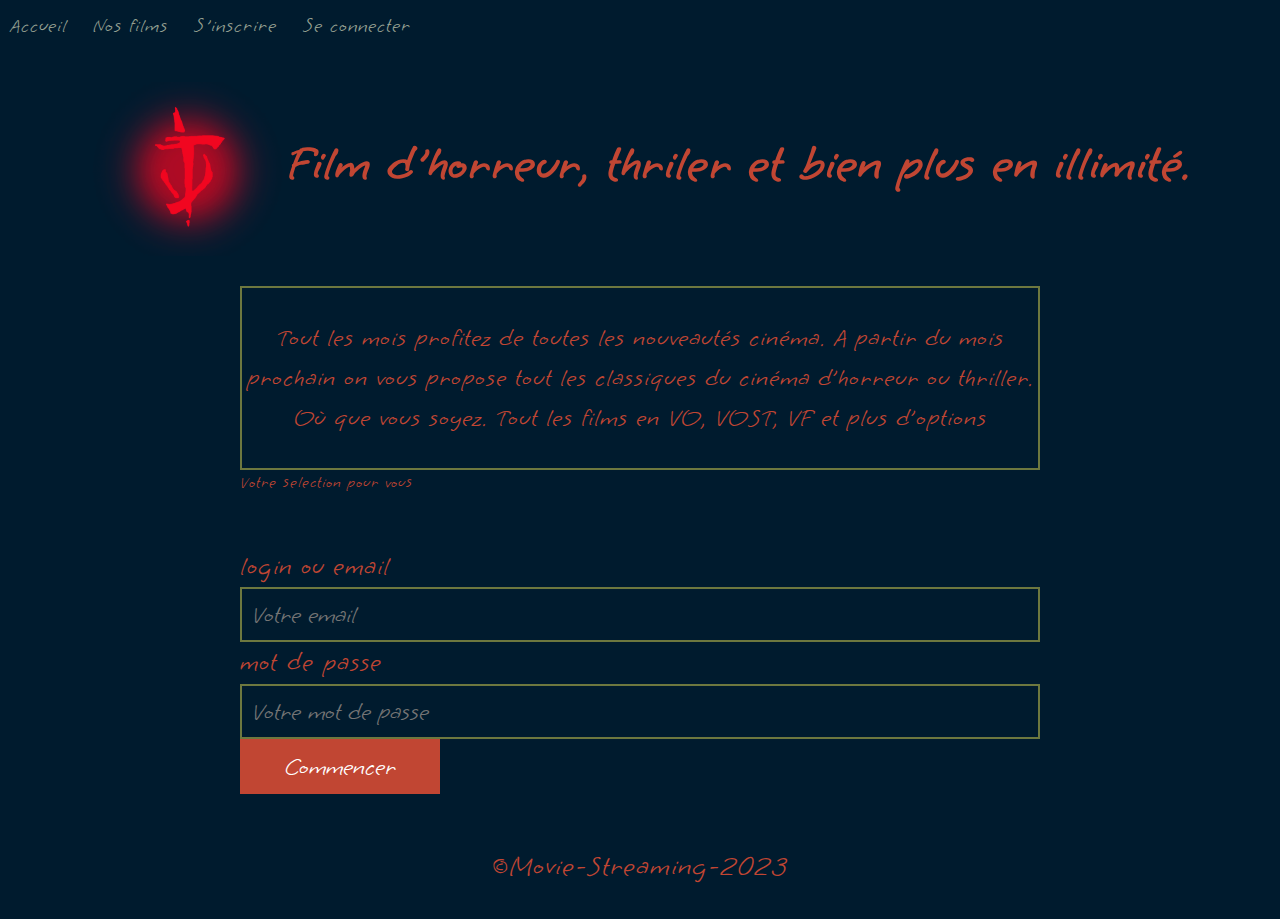
==== conection.html @ 43c9b279 "Update form styling and fix navigation links***" ====
<!DOCTYPE html>
<html lang="fr">

<head>
    <meta charset="UTF-8">
    <meta name="viewport" content="width=device-width, initial-scale=1.0">
    <meta name="description" content="page d'acceuille d'un site de streaming">

    <title>CineHorreur</title>
    
    <link rel="apple-touch-icon" sizes="180x180" href="favicon/apple-touch-icon.png">
    <link rel="icon" type="image/png" sizes="32x32" href="favicon/favicon-32x32.png">
    <link rel="icon" type="image/png" sizes="16x16" href="favicon/favicon-16x16.png">
    <link rel="manifest" href="./favicon/site.webmanifest">
    <link rel="stylesheet" href="css/main.css">
</head>
<body>
    <nav>
        <ul>
            <li><a href="./index.html">Accueil</a></li>
            <li><a href="#">Nos films</a></li>
            <li><a href="./instription.html">S'inscrire</a></li>
            <li><a href="./conection.html">Se connecter</a></li>
        </ul>
    </nav>
    <header>
        <h1><img class="icon" src="./asset/doom_slayer_symbol.png" alt="Doom slayer icon picture">Film d'horreur, thriler et bien plus en illimité.</h1>
    </header>
    <main>
        <section class="take_your_place">
            <p>Tout les mois profitez de toutes les nouveautés cinéma. A partir du mois prochain on vous propose
                tout les classiques du cinéma d’horreur ou thriller. Où que vous soyez. Tout les films en VO, VOST,
                VF et plus d’options</p>
        </section>
        <p>Votre selection pour vous</p>
        <form action="index.php" method="post">
            <label for="email">login ou email</label>
            <input type="email" name="email" id="email" placeholder="Votre email">
            <label for="password">mot de passe</label>
            <input type="password" name="password" id="password" placeholder="Votre mot de passe">
            <input class="valider" type="submit" value="Commencer">
    </main>
    <footer>
        <p>&copy;Movie-Streaming-2023</p>
    </footer>
</body>
</html>
---- css/main.css ----
@import url('https://fonts.googleapis.com/css2?family=Grape+Nuts&family=Roboto+Slab:wght@600&display=swap');
@import url('./reset.css');
@import url('./theme.css');

body {
    background-color: var(--color-primary);
    color: var(--color-font);
    font-family: 'Grape Nuts', cursive;
}

nav {
    padding: 1rem 0;
}

nav ul li{
    display: inline-block;
    margin: 0 1rem;
}

nav ul li a{
    color: var(--color-nav);
    font-size: 2rem;
    text-decoration: none;
}

header {
    text-align: center;
    margin: 3rem 0;
}

header h1 {
    font-size: 5rem;
}

main {
    max-width: 80rem;
    margin-left: auto;
    margin-right: auto;
}

h2 {
    text-align: center;
}

form{
    margin: 5rem 0;
    width: 100%;
}

form label{
    display: block;
    font-size: 2.6rem;
}

form input{
    width: 100%;
    padding: 1rem;
    background-color: rgba(0,0,0,0);
    border: 0.2rem solid var(--color-border);
    font-family: 'Grape Nuts', cursive;
    color: var(--color-font-secondary);
    font-size: 2.5rem;
}

form input.email_acceuille {
    width: 75%;
}

form input.glow-on-hover {
    width: 24%;
    padding: 1rem;
    background-color: var(--color-font);
    border: 0.2rem solid var(--color-font);
    font-size: 2.5rem;
    font-family: 'Grape Nuts', cursive;
    color: #fff;
}

form select {
    width: 100%;
    padding: 1rem;
    background-color: rgba(0,0,0,0);
    border: 0.2rem solid var(--color-border);
    font-family: 'Grape Nuts', cursive;
    color: var(--color-font-secondary);
    font-size: 2.5rem;
}

form input.valider {
    margin-left: auto;
    margin-right: auto;
    width: 25%;
    padding: 1rem;
    background-color: var(--color-font);
    border: 0.2rem solid var(--color-font);
    font-size: 2.5rem;
    font-family: 'Grape Nuts', cursive;
    color: #fff;
}

section.take_your_place{
    display: block;
    border: 0.2rem solid var(--color-border);
}

section form{
    text-align: center;
}

section p{
    text-align: center;
    margin: 3rem 0;
    font-size: 2.5rem;
}

.icon {
    width: 20rem;
    height: auto;
}

li{
    display: inline-block;
}

footer {
    text-align: center;
    margin: 3rem 0;
}

footer p {
    font-size: 2.8rem;
}

@media screen and (max-width: 80rem) {
    form input.email_acceuille{
        width: 100%;
    }
    form input.glow-on-hover{
        width: 100%;
    }
}
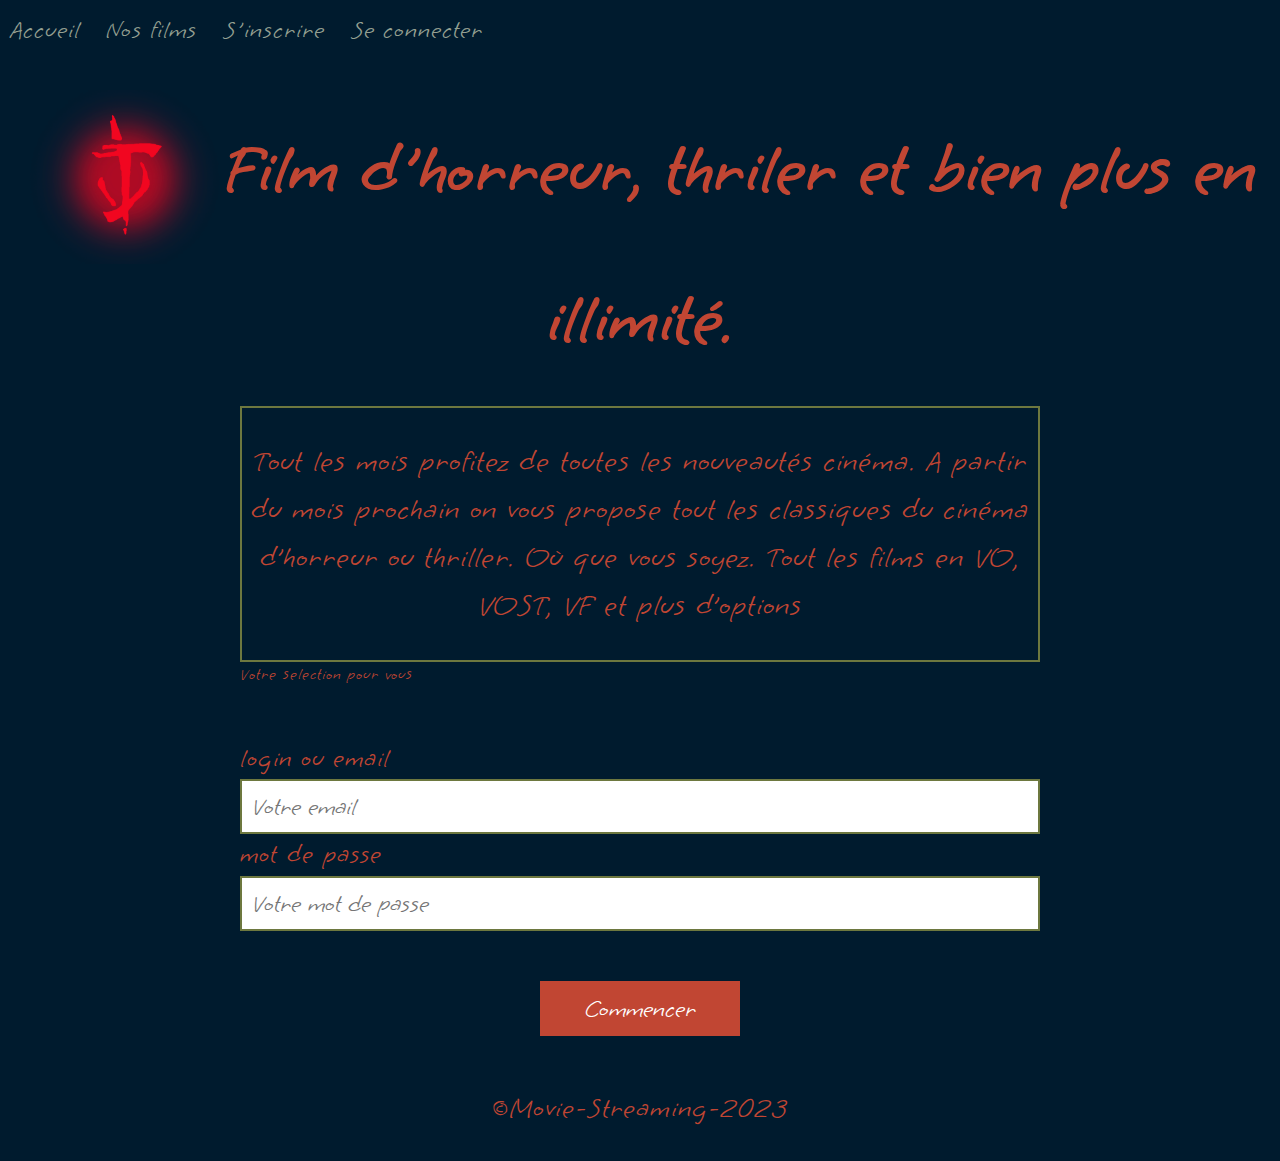
==== commit 100ecd3e: "nos film" ====
--- a/conection.html
+++ b/conection.html
@@ -7,18 +7,18 @@
     <meta name="description" content="page d'acceuille d'un site de streaming">
 
     <title>CineHorreur</title>
-    
+
     <link rel="apple-touch-icon" sizes="180x180" href="favicon/apple-touch-icon.png">
     <link rel="icon" type="image/png" sizes="32x32" href="favicon/favicon-32x32.png">
     <link rel="icon" type="image/png" sizes="16x16" href="favicon/favicon-16x16.png">
     <link rel="manifest" href="./favicon/site.webmanifest">
     <link rel="stylesheet" href="css/main.css">
 </head>
-<body>
+<body>  
     <nav>
         <ul>
             <li><a href="./index.html">Accueil</a></li>
-            <li><a href="#">Nos films</a></li>
+            <li><a href="./nos_film.html">Nos films</a></li>
             <li><a href="./instription.html">S'inscrire</a></li>
             <li><a href="./conection.html">Se connecter</a></li>
         </ul>
--- a/css/main.css
+++ b/css/main.css
@@ -19,7 +19,7 @@
 
 nav ul li a{
     color: var(--color-nav);
-    font-size: 2rem;
+    font-size: 2.5rem;
     text-decoration: none;
 }
 
@@ -29,7 +29,7 @@
 }
 
 header h1 {
-    font-size: 5rem;
+    font-size: 7rem;
 }
 
 main {
@@ -55,7 +55,6 @@
 form input{
     width: 100%;
     padding: 1rem;
-    background-color: rgba(0,0,0,0);
     border: 0.2rem solid var(--color-border);
     font-family: 'Grape Nuts', cursive;
     color: var(--color-font-secondary);
@@ -76,14 +75,15 @@
     color: #fff;
 }
 
-form select {
+button {
     width: 100%;
     padding: 1rem;
-    background-color: rgba(0,0,0,0);
-    border: 0.2rem solid var(--color-border);
+    background-color: var(--color-font);
+    border: 0.2rem solid var(--color-font);
+    font-size: 2.5rem;
     font-family: 'Grape Nuts', cursive;
-    color: var(--color-font-secondary);
-    font-size: 2.5rem;
+    color: #fff;
+
 }
 
 form input.valider {
@@ -98,9 +98,65 @@
     color: #fff;
 }
 
+form select {
+    width: 100%;
+    padding: 1rem;
+    border: 0.2rem solid var(--color-border);
+    font-family: 'Grape Nuts', cursive;
+    color: var(--color-font-secondary);
+    font-size: 2.5rem;
+}
+
+form input.valider {
+    display: block;
+    margin: auto;
+    margin-top: 5rem;
+    width: 25%;
+    padding: 1rem;
+    background-color: var(--color-font);
+    border: 0.2rem solid var(--color-font);
+    font-size: 2.5rem;
+    font-family: 'Grape Nuts', cursive;
+    color: #fff;
+}
+
 section.take_your_place{
     display: block;
     border: 0.2rem solid var(--color-border);
+}
+
+section ul {
+    display: grid;
+    grid-template-columns: repeat(2, 1fr);
+}
+
+section.intro ul li:last-child{
+    padding: 1rem;
+    text-align: center;
+    font-size: 2.5rem;
+}
+
+section.location ul{
+    display: grid;
+    grid-template-columns: repeat(3, 1fr);
+}
+
+section.location ul li ul{
+    display: grid;
+    grid-template-columns: repeat(1, 3fr);
+}
+
+section.nos_film ul{
+    display: grid;
+    grid-template-columns: repeat(6, 1fr);
+}
+
+section.location ul li ul li{
+    margin: 1rem;
+}
+
+section.location ul li ul li p{
+    margin: 1rem 0;
 }
 
 section form{
@@ -110,7 +166,7 @@
 section p{
     text-align: center;
     margin: 3rem 0;
-    font-size: 2.5rem;
+    font-size: 3rem;
 }
 
 .icon {
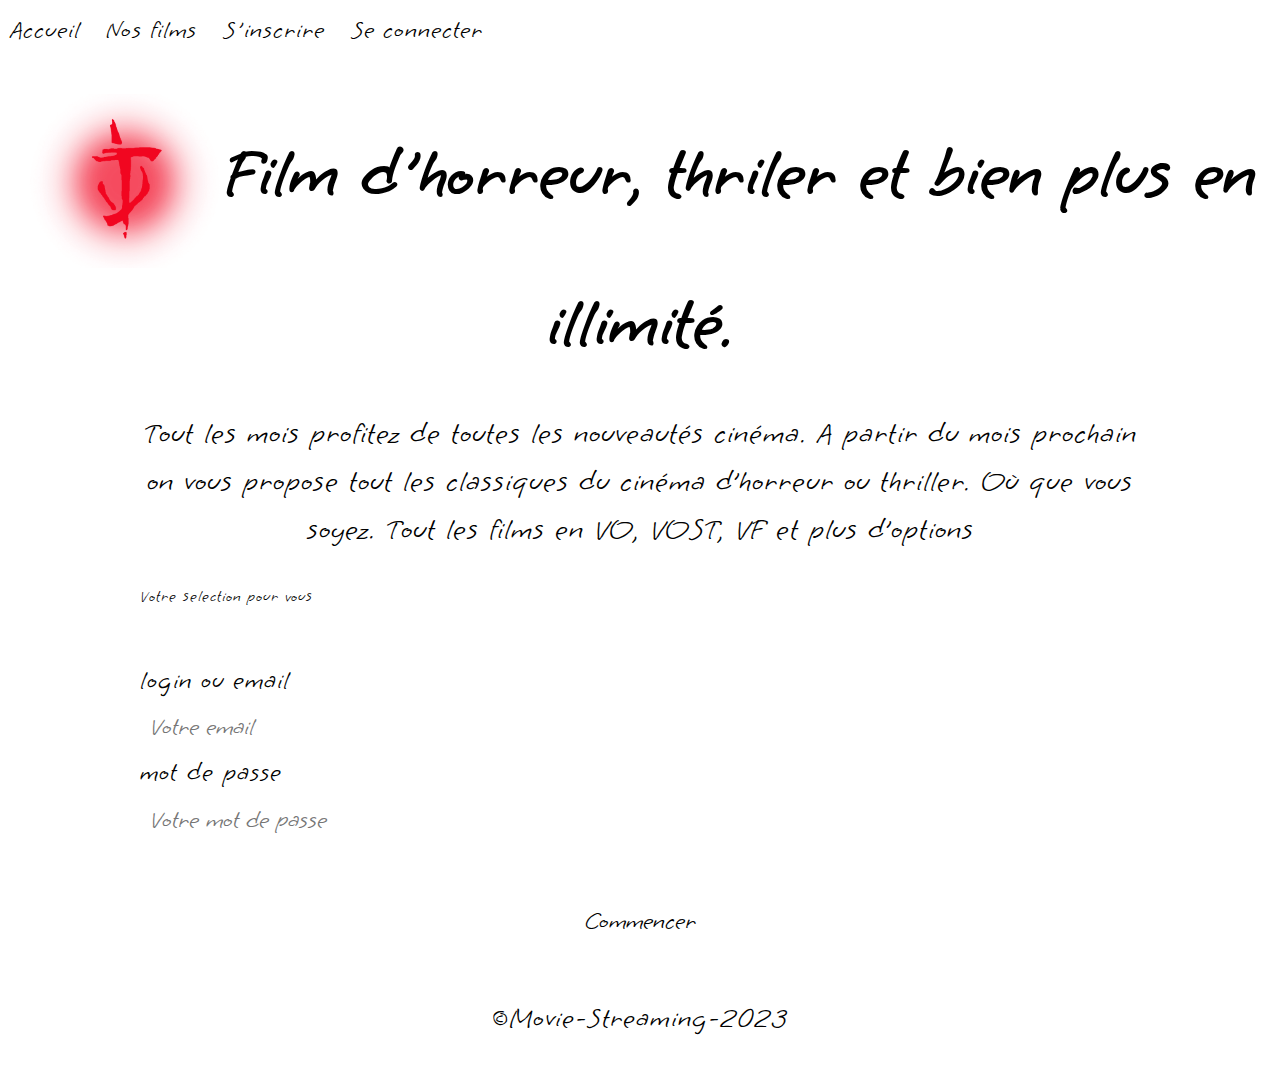
==== commit 6d8817ce: "change bunton" ====
--- a/conection.html
+++ b/conection.html
@@ -21,6 +21,10 @@
             <li><a href="./nos_film.html">Nos films</a></li>
             <li><a href="./instription.html">S'inscrire</a></li>
             <li><a href="./conection.html">Se connecter</a></li>
+            <label class="switch">
+                <input type="checkbox">
+                <span class="slider round"></span>
+            </label>
         </ul>
     </nav>
     <header>
--- a/css/main.css
+++ b/css/main.css
@@ -33,7 +33,7 @@
 }
 
 main {
-    max-width: 80rem;
+    max-width: 100rem;
     margin-left: auto;
     margin-right: auto;
 }
@@ -61,6 +61,16 @@
     font-size: 2.5rem;
 }
 
+form a {
+    width: 24%;
+    padding: 1rem;
+    background-color: var(--color-font);
+    border: 0.2rem solid var(--color-font);
+    font-size: 2.5rem;
+    font-family: 'Grape Nuts', cursive;
+    color: var(--color-font-button);
+}
+
 form input.email_acceuille {
     width: 75%;
 }
@@ -72,7 +82,7 @@
     border: 0.2rem solid var(--color-font);
     font-size: 2.5rem;
     font-family: 'Grape Nuts', cursive;
-    color: #fff;
+    color: var(--color-font-button);
 }
 
 button {
@@ -82,7 +92,7 @@
     border: 0.2rem solid var(--color-font);
     font-size: 2.5rem;
     font-family: 'Grape Nuts', cursive;
-    color: #fff;
+    color: var(--color-font-button);
 
 }
 
@@ -95,7 +105,7 @@
     border: 0.2rem solid var(--color-font);
     font-size: 2.5rem;
     font-family: 'Grape Nuts', cursive;
-    color: #fff;
+    color: var(--color-font-button);
 }
 
 form select {
@@ -117,7 +127,11 @@
     border: 0.2rem solid var(--color-font);
     font-size: 2.5rem;
     font-family: 'Grape Nuts', cursive;
-    color: #fff;
+    color: var(--color-font-button);
+}
+
+section.intro {
+    margin-bottom: 1rem;
 }
 
 section.take_your_place{
@@ -128,27 +142,26 @@
 section ul {
     display: grid;
     grid-template-columns: repeat(2, 1fr);
-}
-
-section.intro ul li:last-child{
-    padding: 1rem;
-    text-align: center;
-    font-size: 2.5rem;
+    gap: 1rem;
+    align-items: center; /*Centré les items*/
 }
 
 section.location ul{
     display: grid;
     grid-template-columns: repeat(3, 1fr);
+    gap: 1rem;
 }
 
 section.location ul li ul{
     display: grid;
     grid-template-columns: repeat(1, 3fr);
+    gap: 1rem;
 }
 
 section.nos_film ul{
     display: grid;
-    grid-template-columns: repeat(6, 1fr);
+    grid-template-columns: repeat(4, 1fr);
+    gap: 1rem;
 }
 
 section.location ul li ul li{
@@ -186,6 +199,69 @@
 footer p {
     font-size: 2.8rem;
 }
+
+/* The switch - the box around the slider */
+.switch {
+    position: relative;
+    display: inline-block;
+    width: 6rem;
+    height: 3.4rem;
+  }
+  
+  /* Hide default HTML checkbox */
+  .switch input {
+    opacity: 0;
+    width: 0;
+    height: 0;
+  }
+  
+  /* The slider */
+  .slider {
+    position: absolute;
+    cursor: pointer;
+    top: 0;
+    left: 0;
+    right: 0;
+    bottom: 0;
+    background-color: var(--color-primary);
+    -webkit-transition: .4s;
+    transition: .4s;
+  }
+  
+  .slider:before {
+    position: absolute;
+    content: "";
+    height: 2.6rem;
+    width: 2.6rem;
+    left: 0.4rem;
+    bottom: 0.4rem;
+    background-color: var(--color-nav);
+    -webkit-transition: .4s;
+    transition: .4s;
+  }
+  
+  input:checked + .slider {
+    background-color: var(--color-font-secondary);
+  }
+  
+  input:focus + .slider {
+    box-shadow: 0 0 0.1rem var(--color-font-secondary);
+  }
+  
+  input:checked + .slider:before {
+    -webkit-transform: translateX(2.6rem);
+    -ms-transform: translateX(2.6rem);
+    transform: translateX(2.6rem);
+  }
+  
+  /* Rounded sliders */
+  .slider.round {
+    border-radius: 3.4rem;
+  }
+  
+  .slider.round:before {
+    border-radius: 50%;
+  }
 
 @media screen and (max-width: 80rem) {
     form input.email_acceuille{
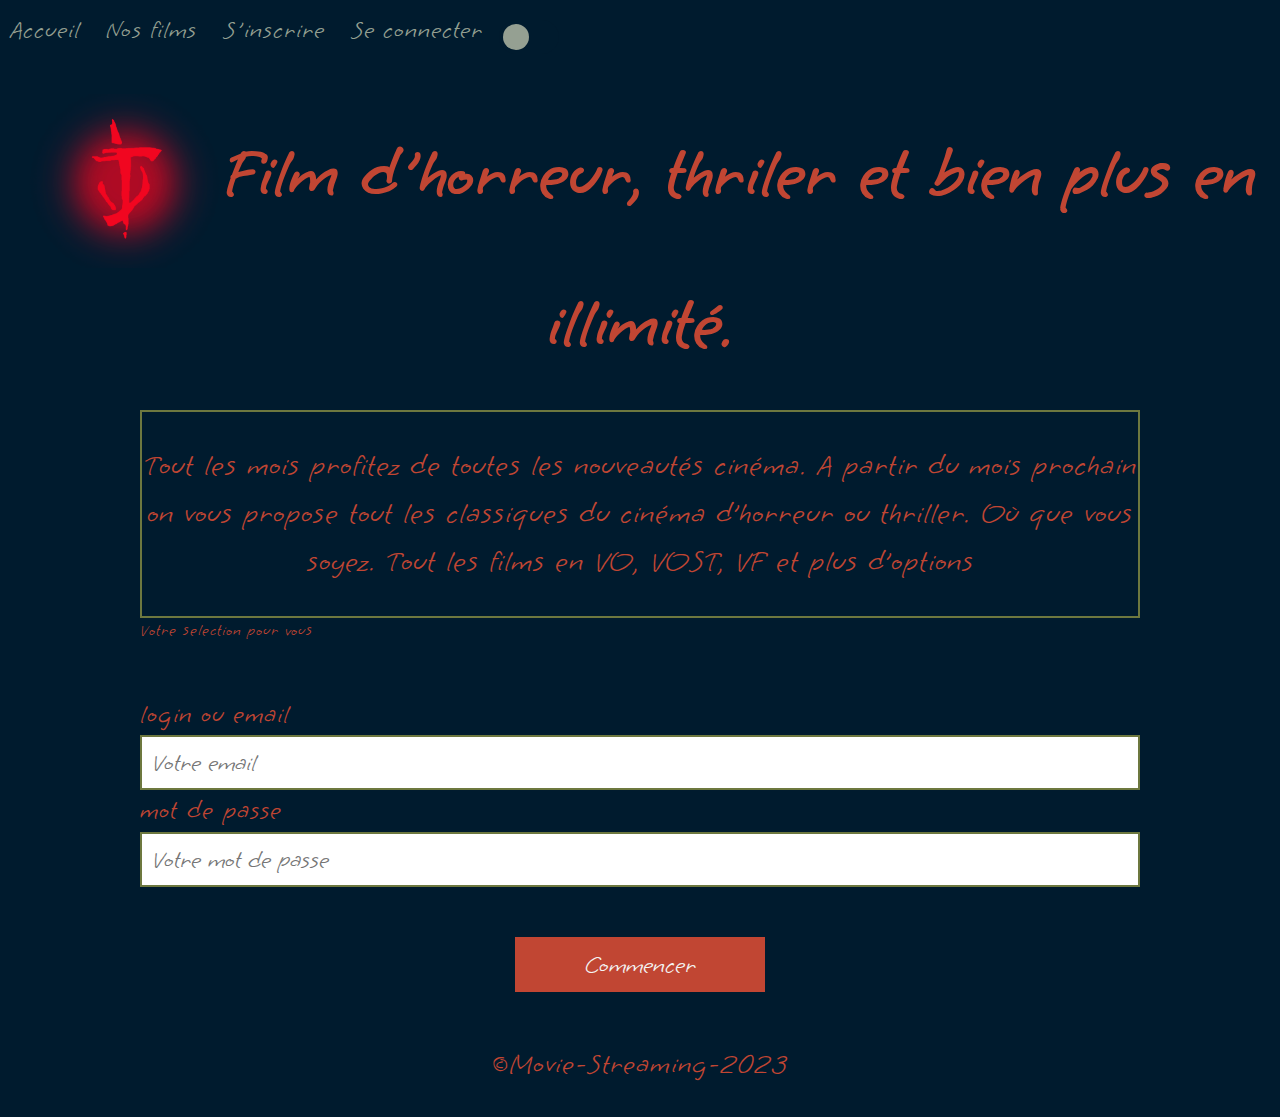
==== commit 7c9185d8: "change bunton" ====
--- a/conection.html
+++ b/conection.html
@@ -1,5 +1,5 @@
 <!DOCTYPE html>
-<html lang="fr">
+<html lang="fr" class="">
 
 <head>
     <meta charset="UTF-8">
@@ -47,5 +47,6 @@
     <footer>
         <p>&copy;Movie-Streaming-2023</p>
     </footer>
+    <script type="module" src="./js/app.js"></script>
 </body>
 </html>